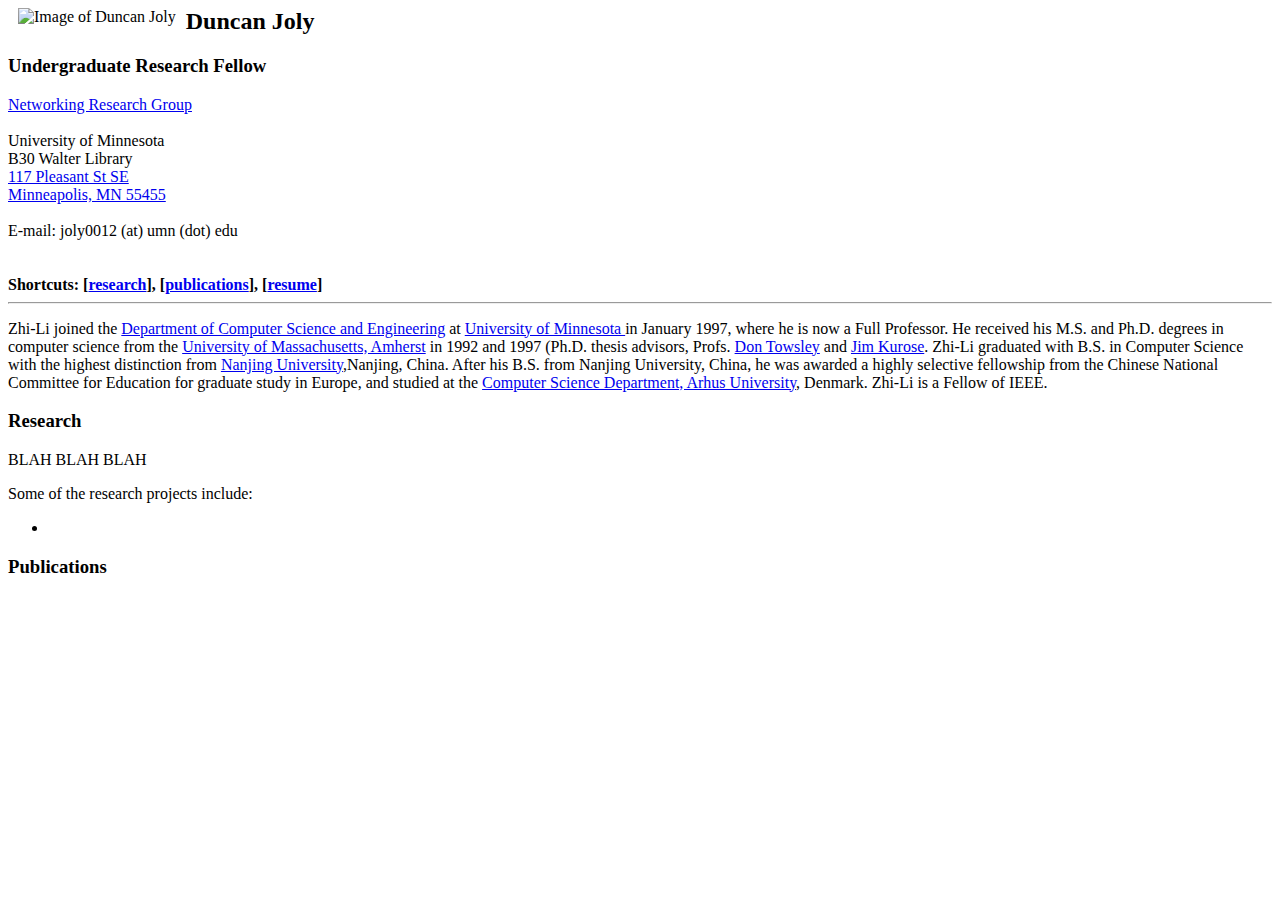
==== index.html @ 3b372ed2 "Adding files" ====
<!DOCTYPE html PUBLIC "-//W3C//DTD HTML 4.01 Transitional//EN">
<html lang="en">
<head><meta http-equiv="content-type" content="text/html"><title>Duncan Joly</title>
</head>
<body>
<p><img src="" align="left" hspace="10" alt="Image of Duncan Joly"></p> <!--TODO add image-->
<h2 align="left">Duncan Joly</h2>
<h3 align="left">Undergraduate Research Fellow</h3>
<a href="https://networking.umn.edu" target="_blank">Networking Research Group</a>
<br><br>
University of Minnesota<br>
B30 Walter Library<br>
<a href="https://maps.app.goo.gl/BnmcDS6HXvnNuHuj7">117 Pleasant St SE</a> <br>
<a href="https://maps.app.goo.gl/BnmcDS6HXvnNuHuj7" target="_blank">Minneapolis, MN 55455</a> <br>
<br>
E-mail: joly0012 (at) umn (dot) edu<br>
<br>
<br>

<strong>Shortcuts: [<a href="#research">research</a>],
[<a href="#publications">publications</a>],
[<a href="RESUME.pdf" target="_blank">resume</a>] <!--TODO add resume-->
</strong>
<hr>
<p></p>
<p></p>
<p>Zhi-Li joined the <a href="https://www.cs.umn.edu/" target="_blank">Department of Computer Science and Engineering</a>
at <a href="https://www.umn.edu/" target="_blank">University of Minnesota </a> in January 1997, where he is now a Full Professor.
He received his M.S. and Ph.D. degrees in computer science from the
<a href="https://www.cs.umass.edu/" target="_blank">University of Massachusetts, Amherst</a>
in 1992 and 1997 (Ph.D. thesis advisors, Profs. <a href="https://www.cs.umass.edu/%7Etowsley" target="_blank">Don Towsley</a>
and <a href="https://www.cs.umass.edu/%7Ekurose" target="_blank">Jim Kurose</a>. Zhi-Li graduated with B.S. in Computer Science with the
highest distinction from <a href="https://www.nju.edu.cn/" target="_blank">Nanjing University</a>,Nanjing, China. After his B.S.
from Nanjing University, China, he was awarded a highly selective fellowship from the Chinese National Committee for Education for
graduate study in Europe, and studied at the <a href="https://www.daimi.au.dk/" target="_blank">Computer Science Department, Arhus University</a>,
Denmark. Zhi-Li is a Fellow of IEEE.<br>
</p>

<h3><a name="research">Research</a></h3>
<!--TODO stuff-->
BLAH BLAH BLAH<br>
<p> Some of the research projects include: </p>
<ul>
<li>
</ul>

<h3><a name="publications">Publications</a></h3>

</body>
</html>
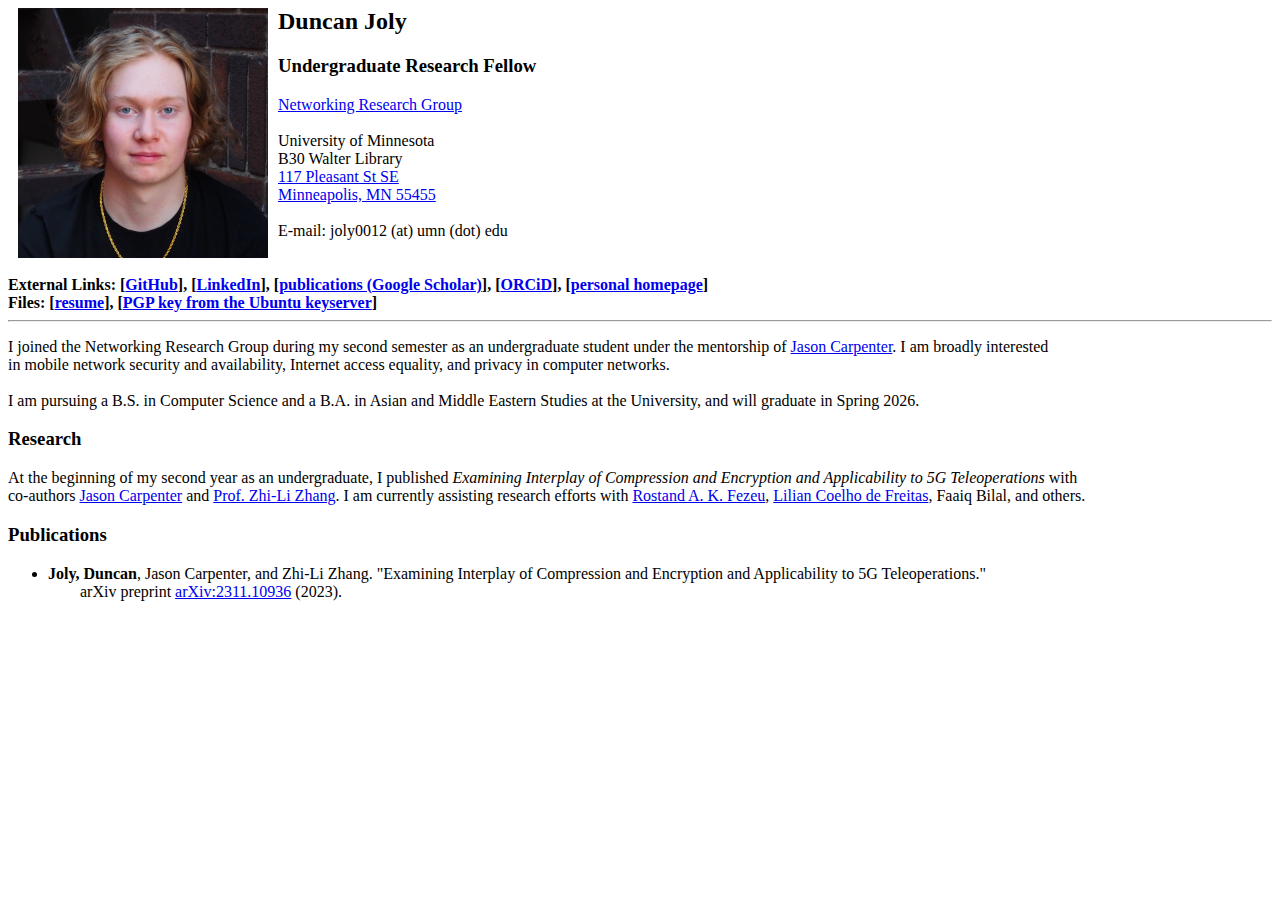
==== commit fc7e17c9: "lots of work done, added photo and resume files" ====
--- a/index.html
+++ b/index.html
@@ -1,9 +1,13 @@
-<!DOCTYPE html PUBLIC "-//W3C//DTD HTML 4.01 Transitional//EN">
+<!DOCTYPE html PUBLIC>
 <html lang="en">
+
 <head><meta http-equiv="content-type" content="text/html"><title>Duncan Joly</title>
 </head>
+
 <body>
-<p><img src="" align="left" hspace="10" alt="Image of Duncan Joly"></p> <!--TODO add image-->
+
+<p><img src="joly-photo.JPG" align="left" hspace="10" width="250" alt="Image of Duncan Joly"></p>
+
 <h2 align="left">Duncan Joly</h2>
 <h3 align="left">Undergraduate Research Fellow</h3>
 <a href="https://networking.umn.edu" target="_blank">Networking Research Group</a>
@@ -17,34 +21,48 @@
 <br>
 <br>
 
-<strong>Shortcuts: [<a href="#research">research</a>],
-[<a href="#publications">publications</a>],
-[<a href="RESUME.pdf" target="_blank">resume</a>] <!--TODO add resume-->
+<strong>
+    External Links:
+    [<a href="https://github.com/duncanjoly13">GitHub</a>],
+    [<a href="https://www.linkedin.com/in/duncan-joly">LinkedIn</a>],
+    [<a href="#publications">publications (Google Scholar)</a>],
+    [<a href="https://orcid.org/0000-0003-3058-0758">ORCiD</a>],
+    [<a href="https://duncanjoly.com">personal homepage</a>]
+    <br>
+    Files: [<a href="joly-resume.pdf" target="_blank">resume</a>],
+    [<a href="https://keyserver.ubuntu.com/pks/lookup?op=get&search=0x6afa0af6a9981780">PGP key from the Ubuntu keyserver</a>]
 </strong>
+
 <hr>
 <p></p>
 <p></p>
-<p>Zhi-Li joined the <a href="https://www.cs.umn.edu/" target="_blank">Department of Computer Science and Engineering</a>
-at <a href="https://www.umn.edu/" target="_blank">University of Minnesota </a> in January 1997, where he is now a Full Professor.
-He received his M.S. and Ph.D. degrees in computer science from the
-<a href="https://www.cs.umass.edu/" target="_blank">University of Massachusetts, Amherst</a>
-in 1992 and 1997 (Ph.D. thesis advisors, Profs. <a href="https://www.cs.umass.edu/%7Etowsley" target="_blank">Don Towsley</a>
-and <a href="https://www.cs.umass.edu/%7Ekurose" target="_blank">Jim Kurose</a>. Zhi-Li graduated with B.S. in Computer Science with the
-highest distinction from <a href="https://www.nju.edu.cn/" target="_blank">Nanjing University</a>,Nanjing, China. After his B.S.
-from Nanjing University, China, he was awarded a highly selective fellowship from the Chinese National Committee for Education for
-graduate study in Europe, and studied at the <a href="https://www.daimi.au.dk/" target="_blank">Computer Science Department, Arhus University</a>,
-Denmark. Zhi-Li is a Fellow of IEEE.<br>
+
+<p>I joined the Networking Research Group during my second semester as an undergraduate student under the mentorship of
+    <a href="https://scholar.google.com/citations?user=ZRiIyY0AAAAJ&hl=en&oi=sra">Jason Carpenter</a>. I am broadly interested <br>
+    in mobile network security and availability,
+    Internet access equality, and privacy in computer networks.
+    <br>
+    <br>
+    I am pursuing a B.S. in Computer Science and a B.A. in Asian and Middle Eastern Studies at the University, and will
+    graduate in Spring 2026.
+<br>
 </p>
 
 <h3><a name="research">Research</a></h3>
-<!--TODO stuff-->
-BLAH BLAH BLAH<br>
-<p> Some of the research projects include: </p>
-<ul>
-<li>
-</ul>
+<p>At the beginning of my second year as an undergraduate, I published <i>Examining Interplay of Compression and
+    Encryption and Applicability to 5G Teleoperations</i> with <br>
+    co-authors <a href="https://scholar.google.com/citations?user=ZRiIyY0AAAAJ&hl=en&oi=sra">Jason Carpenter</a> and
+    <a href="https://www-users.cse.umn.edu/~zhang089/">Prof. Zhi-Li Zhang</a>. I am currently assisting research efforts
+    with <a href="https://scholar.google.com/citations?hl=en&user=mq_AonwAAAAJ">Rostand A. K. Fezeu</a>,
+    <a href="https://scholar.google.com/citations?user=qAUpbesAAAAJ&hl=en&oi=ao">Lilian Coelho de Freitas</a>,
+    Faaiq Bilal, and others.
+</p>
 
 <h3><a name="publications">Publications</a></h3>
+<ul>
+    <li><b>Joly, Duncan</b>, Jason Carpenter, and Zhi-Li Zhang. "Examining Interplay of Compression and Encryption and
+        Applicability to 5G Teleoperations." <br>&emsp;&emsp;arXiv preprint <a href="https://arxiv.org/abs/2311.10936">arXiv:2311.10936</a> (2023).</li>
+</ul>
 
 </body>
 </html>
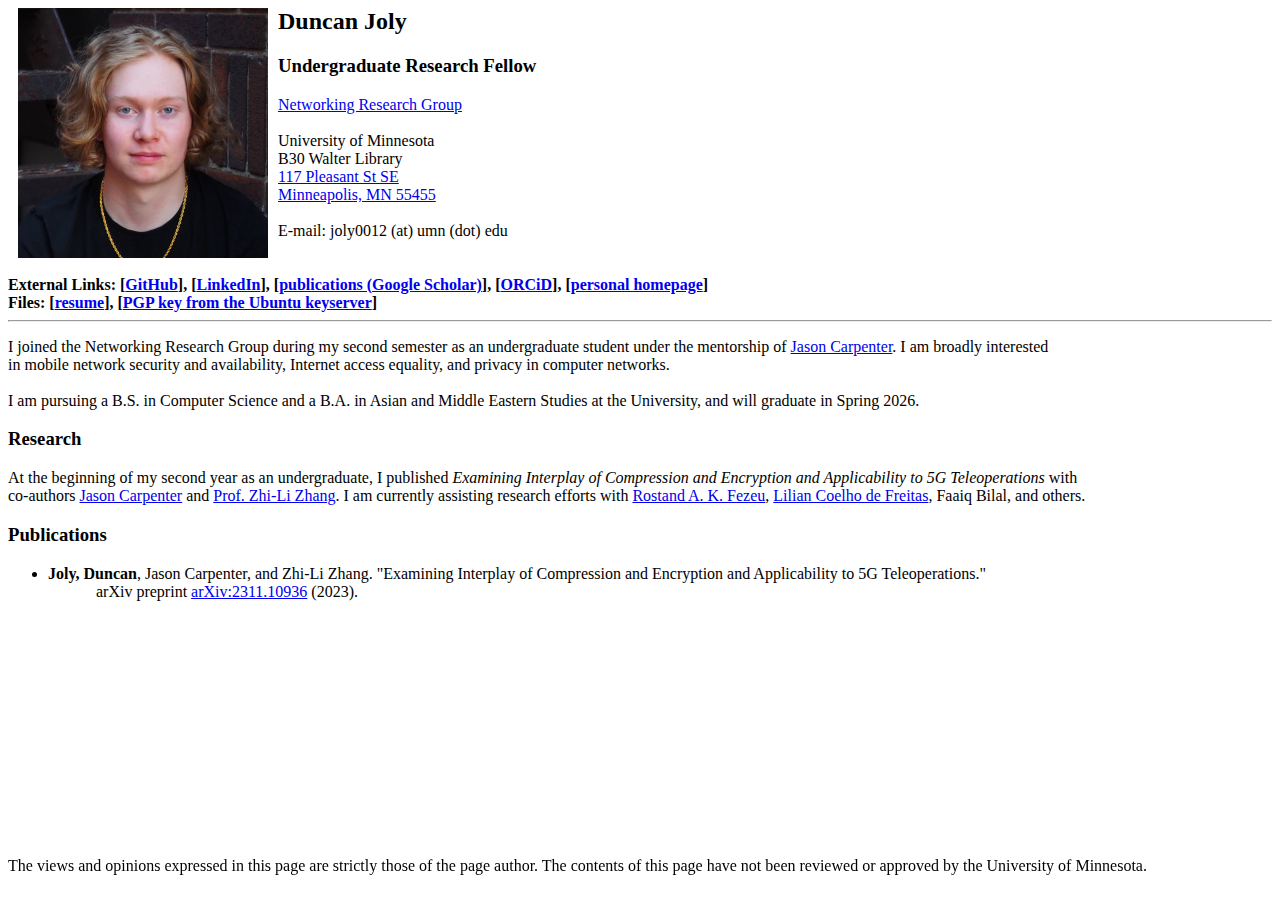
==== commit 6760c0f2: "code cleanup, moved css to separate file" ====
--- a/index.html
+++ b/index.html
@@ -1,68 +1,73 @@
 <!DOCTYPE html PUBLIC>
 <html lang="en">
-
-<head><meta http-equiv="content-type" content="text/html"><title>Duncan Joly</title>
-</head>
-
-<body>
-
-<p><img src="joly-photo.JPG" align="left" hspace="10" width="250" alt="Image of Duncan Joly"></p>
-
-<h2 align="left">Duncan Joly</h2>
-<h3 align="left">Undergraduate Research Fellow</h3>
-<a href="https://networking.umn.edu" target="_blank">Networking Research Group</a>
-<br><br>
-University of Minnesota<br>
-B30 Walter Library<br>
-<a href="https://maps.app.goo.gl/BnmcDS6HXvnNuHuj7">117 Pleasant St SE</a> <br>
-<a href="https://maps.app.goo.gl/BnmcDS6HXvnNuHuj7" target="_blank">Minneapolis, MN 55455</a> <br>
-<br>
-E-mail: joly0012 (at) umn (dot) edu<br>
-<br>
-<br>
-
-<strong>
-    External Links:
-    [<a href="https://github.com/duncanjoly13">GitHub</a>],
-    [<a href="https://www.linkedin.com/in/duncan-joly">LinkedIn</a>],
-    [<a href="#publications">publications (Google Scholar)</a>],
-    [<a href="https://orcid.org/0000-0003-3058-0758">ORCiD</a>],
-    [<a href="https://duncanjoly.com">personal homepage</a>]
-    <br>
-    Files: [<a href="joly-resume.pdf" target="_blank">resume</a>],
-    [<a href="https://keyserver.ubuntu.com/pks/lookup?op=get&search=0x6afa0af6a9981780">PGP key from the Ubuntu keyserver</a>]
-</strong>
-
-<hr>
-<p></p>
-<p></p>
-
-<p>I joined the Networking Research Group during my second semester as an undergraduate student under the mentorship of
-    <a href="https://scholar.google.com/citations?user=ZRiIyY0AAAAJ&hl=en&oi=sra">Jason Carpenter</a>. I am broadly interested <br>
-    in mobile network security and availability,
-    Internet access equality, and privacy in computer networks.
-    <br>
-    <br>
-    I am pursuing a B.S. in Computer Science and a B.A. in Asian and Middle Eastern Studies at the University, and will
-    graduate in Spring 2026.
-<br>
-</p>
-
-<h3><a name="research">Research</a></h3>
-<p>At the beginning of my second year as an undergraduate, I published <i>Examining Interplay of Compression and
-    Encryption and Applicability to 5G Teleoperations</i> with <br>
-    co-authors <a href="https://scholar.google.com/citations?user=ZRiIyY0AAAAJ&hl=en&oi=sra">Jason Carpenter</a> and
-    <a href="https://www-users.cse.umn.edu/~zhang089/">Prof. Zhi-Li Zhang</a>. I am currently assisting research efforts
-    with <a href="https://scholar.google.com/citations?hl=en&user=mq_AonwAAAAJ">Rostand A. K. Fezeu</a>,
-    <a href="https://scholar.google.com/citations?user=qAUpbesAAAAJ&hl=en&oi=ao">Lilian Coelho de Freitas</a>,
-    Faaiq Bilal, and others.
-</p>
-
-<h3><a name="publications">Publications</a></h3>
-<ul>
-    <li><b>Joly, Duncan</b>, Jason Carpenter, and Zhi-Li Zhang. "Examining Interplay of Compression and Encryption and
-        Applicability to 5G Teleoperations." <br>&emsp;&emsp;arXiv preprint <a href="https://arxiv.org/abs/2311.10936">arXiv:2311.10936</a> (2023).</li>
-</ul>
-
-</body>
+    <head>
+        <meta http-equiv="content-type" content="text/html"><title>Duncan Joly</title>
+        <link rel="stylesheet" href="style.css">
+    </head>
+    
+    <body>
+        <div class="">
+            <p><img src="joly-photo.JPG" align="left" hspace="10" width="250" alt="Image of Duncan Joly"></p>
+            
+            <h2 align="left">Duncan Joly</h2>
+            <h3 align="left">Undergraduate Research Fellow</h3>
+            <a href="https://networking.umn.edu" target="_blank">Networking Research Group</a>
+            <br><br>
+            University of Minnesota<br>
+            B30 Walter Library<br>
+            <a href="https://maps.app.goo.gl/BnmcDS6HXvnNuHuj7">117 Pleasant St SE</a><br>
+            <a href="https://maps.app.goo.gl/BnmcDS6HXvnNuHuj7" target="_blank">Minneapolis, MN 55455</a><br>
+            <br>
+            E-mail: joly0012 (at) umn (dot) edu<br>
+            <br>
+            <br>
+            
+            <strong>
+                External Links:
+                [<a href="https://github.com/duncanjoly13">GitHub</a>],
+                [<a href="https://www.linkedin.com/in/duncan-joly">LinkedIn</a>],
+                [<a href="#publications">publications (Google Scholar)</a>],
+                [<a href="https://orcid.org/0000-0003-3058-0758">ORCiD</a>],
+                [<a href="https://duncanjoly.com">personal homepage</a>]
+                <br>
+                Files: [<a href="joly-resume.pdf" target="_blank">resume</a>],
+                [<a href="https://keyserver.ubuntu.com/pks/lookup?op=get&search=0x6afa0af6a9981780">PGP key from the Ubuntu keyserver</a>]
+            </strong>
+            
+            <hr>
+            
+            <p>I joined the Networking Research Group during my second semester as an undergraduate student under the mentorship of
+                <a href="https://scholar.google.com/citations?user=ZRiIyY0AAAAJ&hl=en&oi=sra">Jason Carpenter</a>. I am broadly interested <br>
+                in mobile network security and availability,
+                Internet access equality, and privacy in computer networks.
+                <br>
+                <br>
+                I am pursuing a B.S. in Computer Science and a B.A. in Asian and Middle Eastern Studies at the University, and will
+                graduate in Spring 2026.
+                <br>
+            </p>
+            
+            <h3><a name="research">Research</a></h3>
+            <p>At the beginning of my second year as an undergraduate, I published <i>Examining Interplay of Compression and
+                Encryption and Applicability to 5G Teleoperations</i> with <br>
+                co-authors <a href="https://scholar.google.com/citations?user=ZRiIyY0AAAAJ&hl=en&oi=sra">Jason Carpenter</a> and
+                <a href="https://www-users.cse.umn.edu/~zhang089/">Prof. Zhi-Li Zhang</a>. I am currently assisting research efforts
+                with <a href="https://scholar.google.com/citations?hl=en&user=mq_AonwAAAAJ">Rostand A. K. Fezeu</a>,
+                <a href="https://scholar.google.com/citations?user=qAUpbesAAAAJ&hl=en&oi=ao">Lilian Coelho de Freitas</a>,
+                Faaiq Bilal, and others.
+            </p>
+            
+            <h3><a name="publications">Publications</a></h3>
+            <ul>
+                <li><b>Joly, Duncan</b>, Jason Carpenter, and Zhi-Li Zhang. "Examining Interplay of Compression and Encryption and
+                    Applicability to 5G Teleoperations." <br>&emsp;&emsp;&emsp;arXiv preprint <a href="https://arxiv.org/abs/2311.10936">arXiv:2311.10936</a> (2023).
+                </li>
+            </ul>
+        </div>
+        
+        <div class="footer">
+            The views and opinions expressed in this page are strictly those of the page author.
+            The contents of this page have not been reviewed or approved by the University of Minnesota.
+        </div>
+    </body>
 </html>
--- a/style.css
+++ b/style.css
@@ -0,0 +1,12 @@
+.footer{
+    position: fixed;
+    text-align: left;
+    bottom: 25px;
+    width: 100%;
+}
+.body{
+    position: fixed;
+    text-align: left;
+    top: 25px;
+    width: 100%;
+}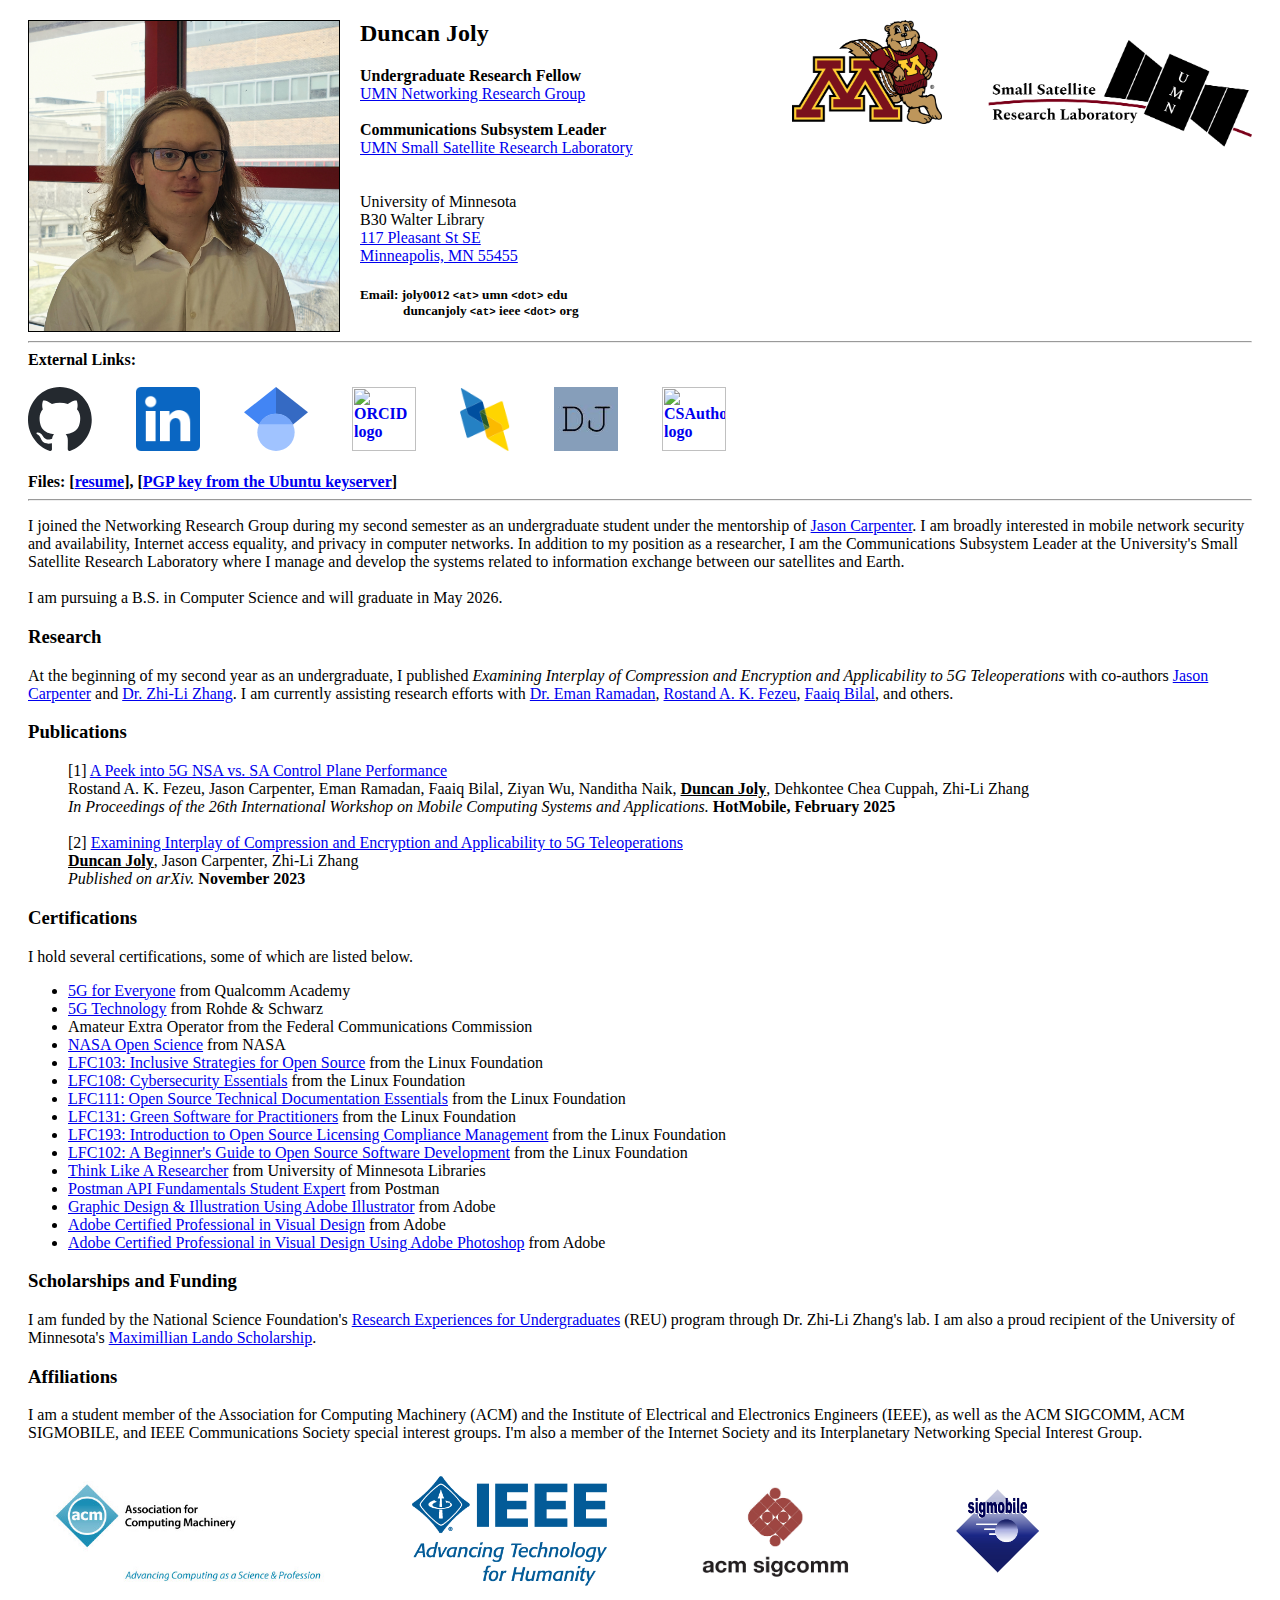
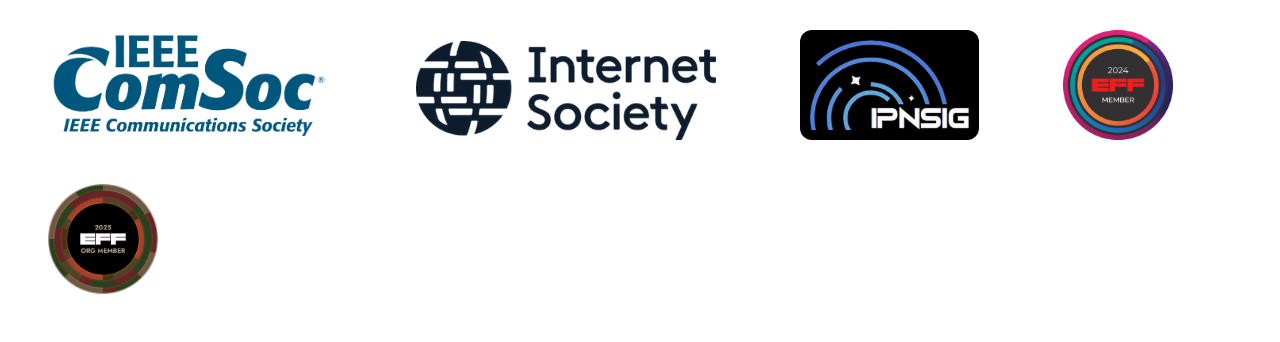
==== commit 4c60aef8: "Removed unnecessary folder" ====
--- a/index.html
+++ b/index.html
@@ -1,73 +1,206 @@
 <!DOCTYPE html PUBLIC>
 <html lang="en">
     <head>
-        <meta http-equiv="content-type" content="text/html"><title>Duncan Joly</title>
+        <meta name="viewport" content="width=device-width, initial-scale=1.0"> <title>Duncan Joly</title>
         <link rel="stylesheet" href="style.css">
     </head>
     
     <body>
-        <div class="">
-            <p><img src="joly-photo.JPG" align="left" hspace="10" width="250" alt="Image of Duncan Joly"></p>
-            
-            <h2 align="left">Duncan Joly</h2>
-            <h3 align="left">Undergraduate Research Fellow</h3>
-            <a href="https://networking.umn.edu" target="_blank">Networking Research Group</a>
+        <div class="headshot-container">
+            <img src="joly-photo.JPG" width="310" alt="Image of Duncan Joly">
+        </div>
+        <div class="image-container">
+            <a href="https://smallsat.umn.edu/" target="_blank" title="Small Satellite Research Laboratory">
+                <img src="ssrl_logo.png" width="300" alt="UMN Small Satellite Research Laboratory logo">
+            </a>
+        </div>
+        <div class="image-container">
+            <a href="https://networking.umn.edu" target="_blank">
+                <img src="goldy_M2out-rgb.png" width="150" title="UMN Networking Research Group"
+                     alt="UMN logo with Goldy Gopher leaning on the UMN 'Block M'">
+            </a>
+        </div>
+        <div class="indent">
+            <h2>Duncan Joly</h2>
+            <strong>Undergraduate Research Fellow</strong><br>
+            <a href="https://networking.umn.edu" target="_blank">UMN Networking Research Group</a>
+            
             <br><br>
+            
+            <strong>Communications Subsystem Leader</strong><br>
+            <a href="https://smallsat.umn.edu/" target="_blank">UMN Small Satellite Research Laboratory</a>
+            
+            <br><br><br>
+            
             University of Minnesota<br>
             B30 Walter Library<br>
-            <a href="https://maps.app.goo.gl/BnmcDS6HXvnNuHuj7">117 Pleasant St SE</a><br>
+            <a href="https://maps.app.goo.gl/BnmcDS6HXvnNuHuj7" target="_blank">117 Pleasant St SE</a><br>
             <a href="https://maps.app.goo.gl/BnmcDS6HXvnNuHuj7" target="_blank">Minneapolis, MN 55455</a><br>
-            <br>
-            E-mail: joly0012 (at) umn (dot) edu<br>
-            <br>
-            <br>
+            
+            <h5>Email: joly0012 <code>&lt;at&gt;</code> umn <code>&lt;dot&gt;</code> edu <br> &emsp;&emsp;&emsp;
+                duncanjoly <code>&lt;at&gt;</code> ieee <code>&lt;dot&gt;</code> org</h5>
+            <hr>
             
             <strong>
                 External Links:
-                [<a href="https://github.com/duncanjoly13">GitHub</a>],
-                [<a href="https://www.linkedin.com/in/duncan-joly">LinkedIn</a>],
-                [<a href="#publications">publications (Google Scholar)</a>],
-                [<a href="https://orcid.org/0000-0003-3058-0758">ORCiD</a>],
-                [<a href="https://duncanjoly.com">personal homepage</a>]
+                <br><br>
+                <div class="logo-container">
+                    <a href="https://github.com/duncanjoly13" target="_blank"><img alt="GitHub logo"
+                                                                                   src="github_logo.svg" width="64" height="64" title="GitHub"></a>
+                    <a href="https://www.linkedin.com/in/duncan-joly" target="_blank"><img alt="LinkedIn logo"
+                                                                                           src="linkedin_logo.png" width="64" height="64" title="LinkedIn"></a>
+                    <a href="https://scholar.google.com/citations?user=SjG5FswAAAAJ&hl=en"
+                        target="_blank"><img alt="Google Scholar logo" src="google_scholar_logo.svg" width="64"
+                                             height="64" title="Google Scholar"></a>
+                    <a href="https://orcid.org/0000-0003-3058-0758" target="_blank"><img alt="ORCID logo"
+                        src="https://info.orcid.org/wp-content/uploads/2019/11/orcid_64x64.png" width="64"
+                        height="64" title="ORCID"></a>
+                    <a href="https://dblp.uni-trier.de/pid/361/1143.html" target="_blank">
+                        <img alt="DBLP Computer Science Library logo" src="dblp_logo.png" width="50"
+                             title="DBLP Computer Science Library"></a>
+                    <a href="https://duncanjoly.com" target="_blank"><img alt="personal homepage logo"
+                                                                          src="duncanjoly_logo.jpeg" width="64" height="64" title="personal homepage"></a>
+                    <a href="https://www.csauthors.net/duncan-joly" target="_blank"><img alt="CSAuthors.net logo"
+                                                                                         src="csauthors_logo.svg" height="64" title="CSAuthors.net"></a>
+                </div>
                 <br>
-                Files: [<a href="joly-resume.pdf" target="_blank">resume</a>],
-                [<a href="https://keyserver.ubuntu.com/pks/lookup?op=get&search=0x6afa0af6a9981780">PGP key from the Ubuntu keyserver</a>]
+                Files: [<a href="joly-resume.pdf" target="_blank" content="application/pdf">resume</a>],
+                [<a href="https://keyserver.ubuntu.com/pks/lookup?op=get&search=0x6afa0af6a9981780" target="_blank">PGP
+                key from the Ubuntu keyserver</a>]
             </strong>
             
             <hr>
             
-            <p>I joined the Networking Research Group during my second semester as an undergraduate student under the mentorship of
-                <a href="https://scholar.google.com/citations?user=ZRiIyY0AAAAJ&hl=en&oi=sra">Jason Carpenter</a>. I am broadly interested <br>
-                in mobile network security and availability,
-                Internet access equality, and privacy in computer networks.
-                <br>
-                <br>
-                I am pursuing a B.S. in Computer Science and a B.A. in Asian and Middle Eastern Studies at the University, and will
-                graduate in Spring 2026.
+            <p>I joined the Networking Research Group during my second semester as an undergraduate student under the
+                mentorship of
+                <a href="https://scholar.google.com/citations?user=ZRiIyY0AAAAJ&hl=en&oi=sra" target="_blank">
+                    Jason Carpenter</a>.
+                I am broadly interested in mobile network security and availability, Internet access equality, and
+                privacy in computer networks. In addition to my position as a researcher, I am the Communications
+                Subsystem Leader at the University's Small Satellite Research Laboratory where I manage and develop the
+                systems related to information exchange between our satellites and Earth.
+                <br><br>
+                I am pursuing a B.S. in Computer Science and will graduate in May 2026.
                 <br>
             </p>
             
-            <h3><a name="research">Research</a></h3>
-            <p>At the beginning of my second year as an undergraduate, I published <i>Examining Interplay of Compression and
-                Encryption and Applicability to 5G Teleoperations</i> with <br>
-                co-authors <a href="https://scholar.google.com/citations?user=ZRiIyY0AAAAJ&hl=en&oi=sra">Jason Carpenter</a> and
-                <a href="https://www-users.cse.umn.edu/~zhang089/">Prof. Zhi-Li Zhang</a>. I am currently assisting research efforts
-                with <a href="https://scholar.google.com/citations?hl=en&user=mq_AonwAAAAJ">Rostand A. K. Fezeu</a>,
-                <a href="https://scholar.google.com/citations?user=qAUpbesAAAAJ&hl=en&oi=ao">Lilian Coelho de Freitas</a>,
-                Faaiq Bilal, and others.
+            <h3><a id="research">Research</a></h3>
+            <p>At the beginning of my second year as an undergraduate, I published <i>Examining Interplay of
+                Compression and Encryption and Applicability to 5G Teleoperations</i> with co-authors
+                <a href="https://scholar.google.com/citations?user=ZRiIyY0AAAAJ&hl=en&oi=sra" target="_blank">
+                    Jason Carpenter</a>
+                and <a href="https://www-users.cse.umn.edu/~zhang089/" target="_blank">Dr. Zhi-Li Zhang</a>. I am
+                currently assisting research efforts with
+                <a href="https://www-users.cse.umn.edu/~eman/" target="_blank">Dr. Eman Ramadan</a>,
+                <a href="https://scholar.google.com/citations?hl=en&user=mq_AonwAAAAJ" target="_blank">
+                    Rostand A. K. Fezeu</a>,
+                <a href="https://scholar.google.com/citations?user=3AMPssgAAAAJ&hl=en&oi=ao"
+                    target="_blank">Faaiq Bilal</a>,
+                and others.
+                <br>
             </p>
             
-            <h3><a name="publications">Publications</a></h3>
+            <h3><a id="publications">Publications</a></h3>
+            <ul style="list-style-type: none;">
+                <li>[1] <a href="https://doi.org/10.1145/3708468.3711877" target="_blank">A Peek into 5G NSA vs.
+                    SA Control Plane Performance</a><br>
+                    Rostand A. K. Fezeu, Jason Carpenter, Eman Ramadan, Faaiq Bilal, Ziyan Wu, Nanditha Naik,
+                    <b><u>Duncan Joly</u></b>, Dehkontee Chea Cuppah, Zhi-Li Zhang<br>
+                    <i>In Proceedings of the 26th International Workshop on Mobile Computing Systems
+                        and Applications.</i> <b>HotMobile, February 2025</b><br><br>
+                </li>
+                <li>[2] <a href="https://doi.org/10.48550/arXiv.2311.10936" target="_blank">Examining Interplay of
+                    Compression and Encryption and Applicability to 5G Teleoperations</a><br>
+                    <b><u>Duncan Joly</u></b>, Jason Carpenter, Zhi-Li Zhang<br>
+                    <i>Published on arXiv.</i> <b>November 2023</b>
+                </li>
+            </ul>
+            
+            <h3><a id="certifications">Certifications</a></h3>
+            <p>I hold several certifications, some of which are listed below.</p>
             <ul>
-                <li><b>Joly, Duncan</b>, Jason Carpenter, and Zhi-Li Zhang. "Examining Interplay of Compression and Encryption and
-                    Applicability to 5G Teleoperations." <br>&emsp;&emsp;&emsp;arXiv preprint <a href="https://arxiv.org/abs/2311.10936">arXiv:2311.10936</a> (2023).
+                <li><a href="https://www.coursera.org/account/accomplishments/records/9UKN4CB6LT54">5G for Everyone</a>
+                    from Qualcomm Academy
+                </li>
+                <li><a href="https://rohdeschwarz.talentlms.com/user/certification/sig:XDn1lHQKtOnky5dw-ePLzg.cytKVGhwMVFxblAvSm4vVGlVMWRCUT09">5G Technology</a>
+                    from Rohde & Schwarz
+                </li>
+                <li>Amateur Extra Operator from the Federal Communications Commission</li>
+                <li><a href="https://www.credly.com/badges/800ce7cd-7852-49d2-92ba-bc573d6ddad1/linked_in_profile">NASA
+                    Open Science</a> from NASA
+                </li>
+                <li><a href="https://www.credly.com/badges/5c1b7dff-5733-411c-b54b-5af3b71e0fda/public_url">LFC103:
+                    Inclusive Strategies for Open Source</a> from the Linux Foundation
+                </li>
+                <li><a href="https://www.credly.com/badges/4387af8f-9b23-4c52-a0d0-07c0198b427b/public_url">LFC108:
+                    Cybersecurity Essentials</a> from the Linux Foundation
+                </li>
+                <li><a href="https://www.credly.com/badges/89c46d44-c501-4353-a6a8-46ffab22ba63/public_url">LFC111:
+                    Open Source Technical Documentation Essentials</a> from the Linux Foundation
+                </li>
+                <li><a href="https://www.credly.com/badges/5c1b7dff-5733-411c-b54b-5af3b71e0fda/public_url">LFC131:
+                    Green Software for Practitioners</a> from the Linux Foundation
+                </li>
+                <li><a href="https://www.credly.com/badges/cc255ec3-8ee9-4ecc-8a79-39434d478e2a/public_url">LFC193:
+                    Introduction to Open Source Licensing Compliance Management</a> from the Linux Foundation
+                </li>
+                <li><a href="https://www.credly.com/badges/2fa47431-2fba-4c98-976d-21c6e2a0a2a0/public_url">LFC102:
+                    A Beginner's Guide to Open Source Software Development</a> from the Linux Foundation
+                </li>
+                <li><a href="https://libguides.umn.edu/ThinkLikeaResearcher">Think Like A Researcher</a> from
+                    University of Minnesota Libraries</li>
+                <li><a href="https://api.badgr.io/public/assertions/mPQoaIV0RqSPmGDpl9ys2Q">Postman API Fundamentals
+                    Student Expert</a> from Postman
+                </li>
+                <li><a href="https://www.credly.com/badges/79f8d91c-eef9-484f-b9f4-4521fc23ecb7">Graphic Design &
+                    Illustration Using Adobe Illustrator</a> from Adobe
+                </li>
+                <li><a href="https://www.credly.com/badges/a63166b7-5195-42fe-9f45-8d608cf41955">Adobe Certified
+                    Professional in Visual Design</a> from Adobe
+                </li>
+                <li><a href="https://www.credly.com/badges/1ad6e330-7a51-428e-bc91-5466032c6d8c">Adobe Certified
+                    Professional in Visual Design Using Adobe Photoshop</a> from Adobe
                 </li>
             </ul>
-        </div>
-        
-        <div class="footer">
-            The views and opinions expressed in this page are strictly those of the page author.
-            The contents of this page have not been reviewed or approved by the University of Minnesota.
+            
+            <h3><a id="funding">Scholarships and Funding</a></h3>
+            <p>I am funded by the National Science Foundation's
+                <a href="https://new.nsf.gov/funding/opportunities/research-experiences-undergraduates-reu">Research
+                    Experiences for Undergraduates</a>
+                (REU) program through Dr. Zhi-Li Zhang's lab. I am also a proud recipient of the University of
+                Minnesota's <a href="https://cse.umn.edu/cs/scholarships">Maximillian Lando Scholarship</a>.
+            <br>
+            </p>
+            
+            <h3><a id="affiliations">Affiliations</a></h3>
+            <p>I am a student member of the Association for Computing Machinery (ACM) and the Institute of Electrical
+                and Electronics Engineers (IEEE), as well as the ACM SIGCOMM, ACM SIGMOBILE, and IEEE Communications
+                Society special interest groups. I'm also a member of the Internet Society and its Interplanetary
+                Networking Special Interest Group.</p>
+            
+            <br>
+        </div>
+        <div class="affiliation-container">
+            <a href="https://www.acm.org/" target="_blank"><img alt="Association for Computing Machinery"
+                                                                src="acm_logo.jpg" height="110" title="Association for Computing Machinery"></a>
+            <a href="https://www.ieee.org/" target="_blank">
+                    <img alt="Institute of Electrical and Electronics Engineers" src="ieee_logo.png" height="110"
+                         title="Institute of Electrical and Electronics Engineers"></a>
+            <a href="https://www.sigcomm.org"><img alt="ACM SIGCOMM" src="sigcomm_logo.jpg" height="110"
+                                                   title="ACM SIGCOMM"></a>
+            <a href="https://www.sigmobile.org/grav/"><img alt="ACM SIGMOBILE" src="sigmobile_logo.jpg" height="110"
+                                                           title="ACM SIGMOBILE"></a>
+            <a href="https://www.comsoc.org/" target="_blank"><img alt="IEEE Communications Society"
+                                                                   src="comsoc_logo.png" height="110" title="IEEE Communications Society"></a>
+            <a href="https://www.internetsociety.org/" target="_blank"><img alt="Internet Society"
+                                                                            src="internetsociety_logo.png" width="300" title="Internet Society"></a>
+            <a href="https://www.ipnsig.org/" target="_blank"><img alt="Interplanetary Internet SIG"
+                                                                   height="90" title="IPNSIG" src="ipnsig_logo.png" style="background-color: black; padding: 10px;
+                    border-radius: 12px;"></a>
+            <a href="https://www.eff.org/" target="_blank"><img alt="2024 Electronic Frontier Foundation member
+                    badge" src="2024_eff_badge.png" height="110" title="Electronic Frontier Foundation"></a>
+            <a href="https://www.eff.org/" target="_blank"><img alt="2025 Electronic Frontier Foundation member
+                    badge" src="2025_eff_badge.png" height="110" title="Electronic Frontier Foundation"></a>
         </div>
     </body>
 </html>
--- a/style.css
+++ b/style.css
@@ -1,12 +1,45 @@
-.footer{
-    position: fixed;
-    text-align: left;
-    bottom: 25px;
-    width: 100%;
+.logo-container img {
+    margin-right: 40px;
 }
-.body{
-    position: fixed;
-    text-align: left;
-    top: 25px;
-    width: 100%;
+
+.affiliation-container img {
+    margin-left: 40px;
+    margin-right: 40px;
+    margin-bottom: 40px;
+}
+
+.headshot-container img {
+    margin-left: 20px;
+    margin-right: 20px;
+    float: left;
+    border: 1px solid #000;
+}
+
+.image-container img {
+    display: block;
+    float: right;
+    margin-left: 30px;
+}
+
+.indent {
+    margin-top: 20px;
+    margin-left: 20px;
+    margin-right: 20px;
+}
+
+@media screen and (max-width: 620px) {
+    /* For mobile phones: */
+    .headshot-container img {
+        width: 90%;
+        margin-bottom: 20px;
+    }
+
+    .image-container, .affiliation-container {
+        display: none;
+    }
+
+    .logo-container {
+        width: 100%;
+        margin-right: 20px;
+    }
 }